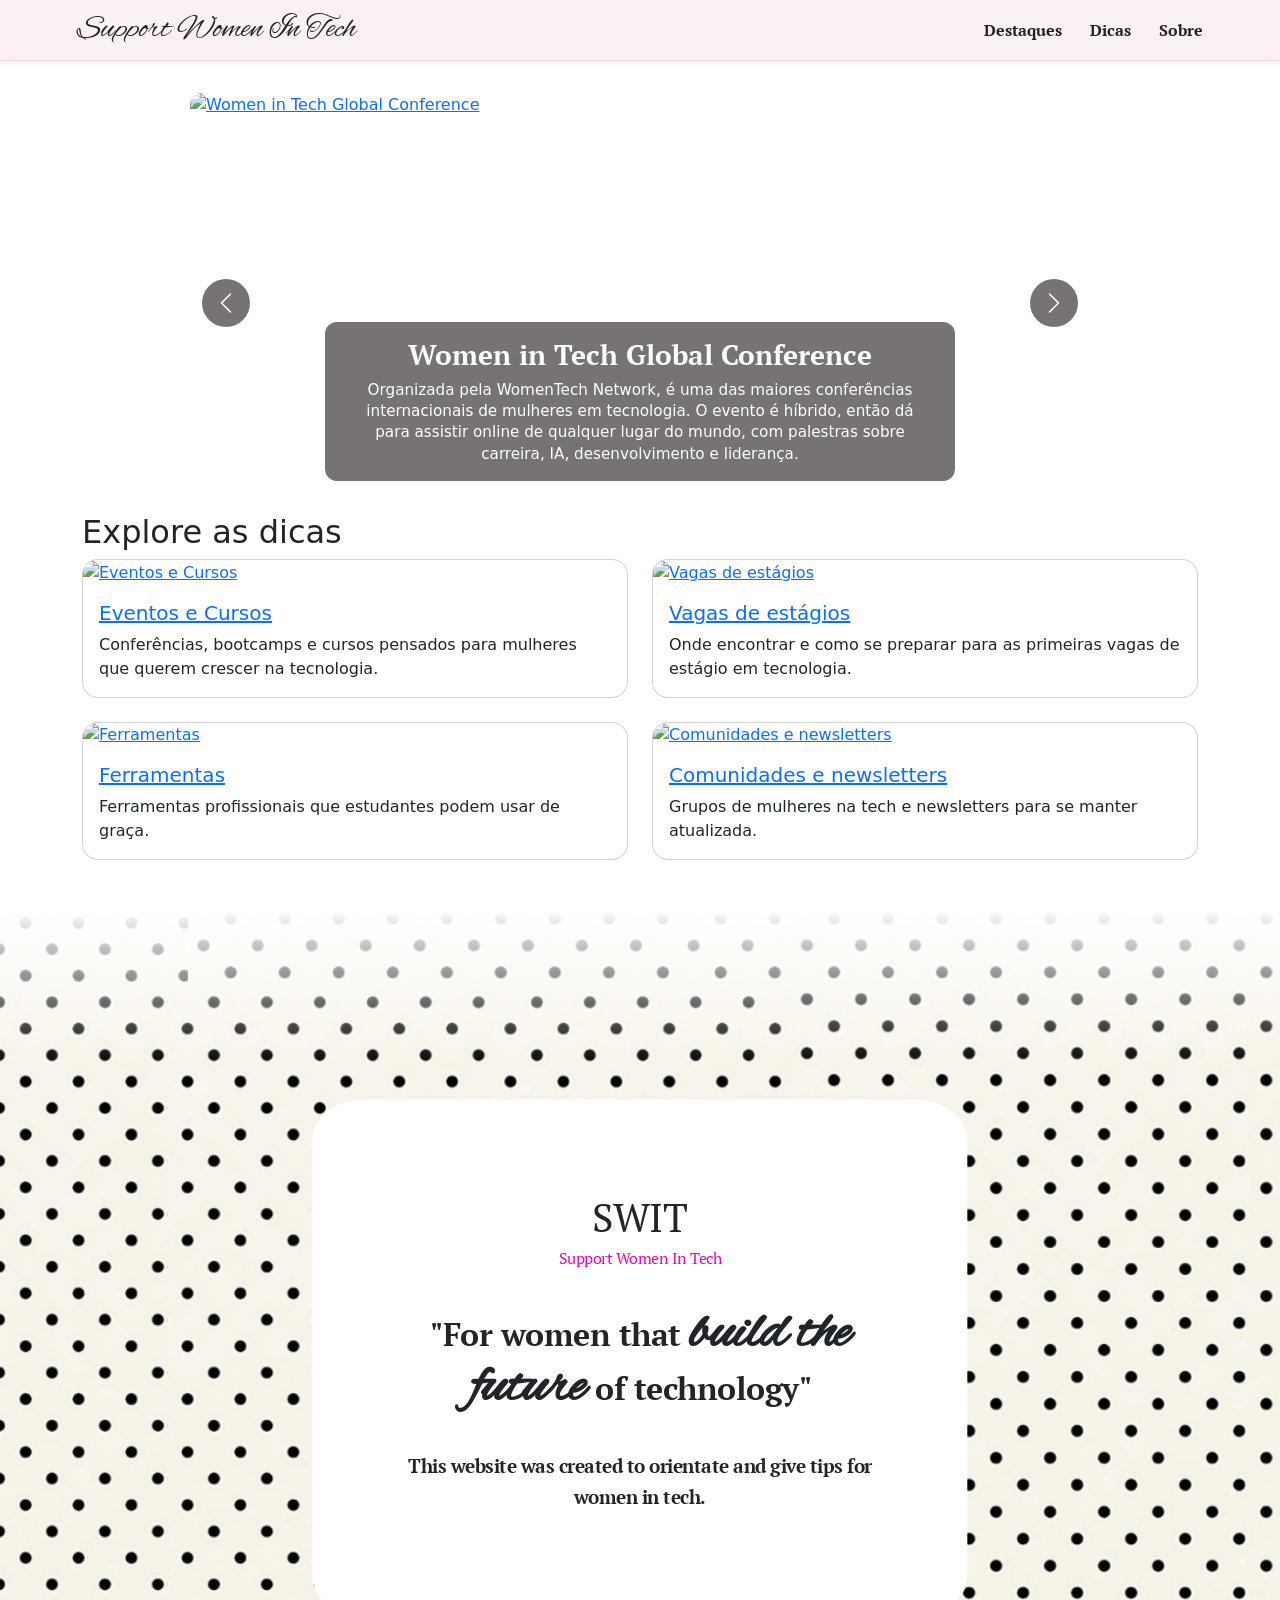
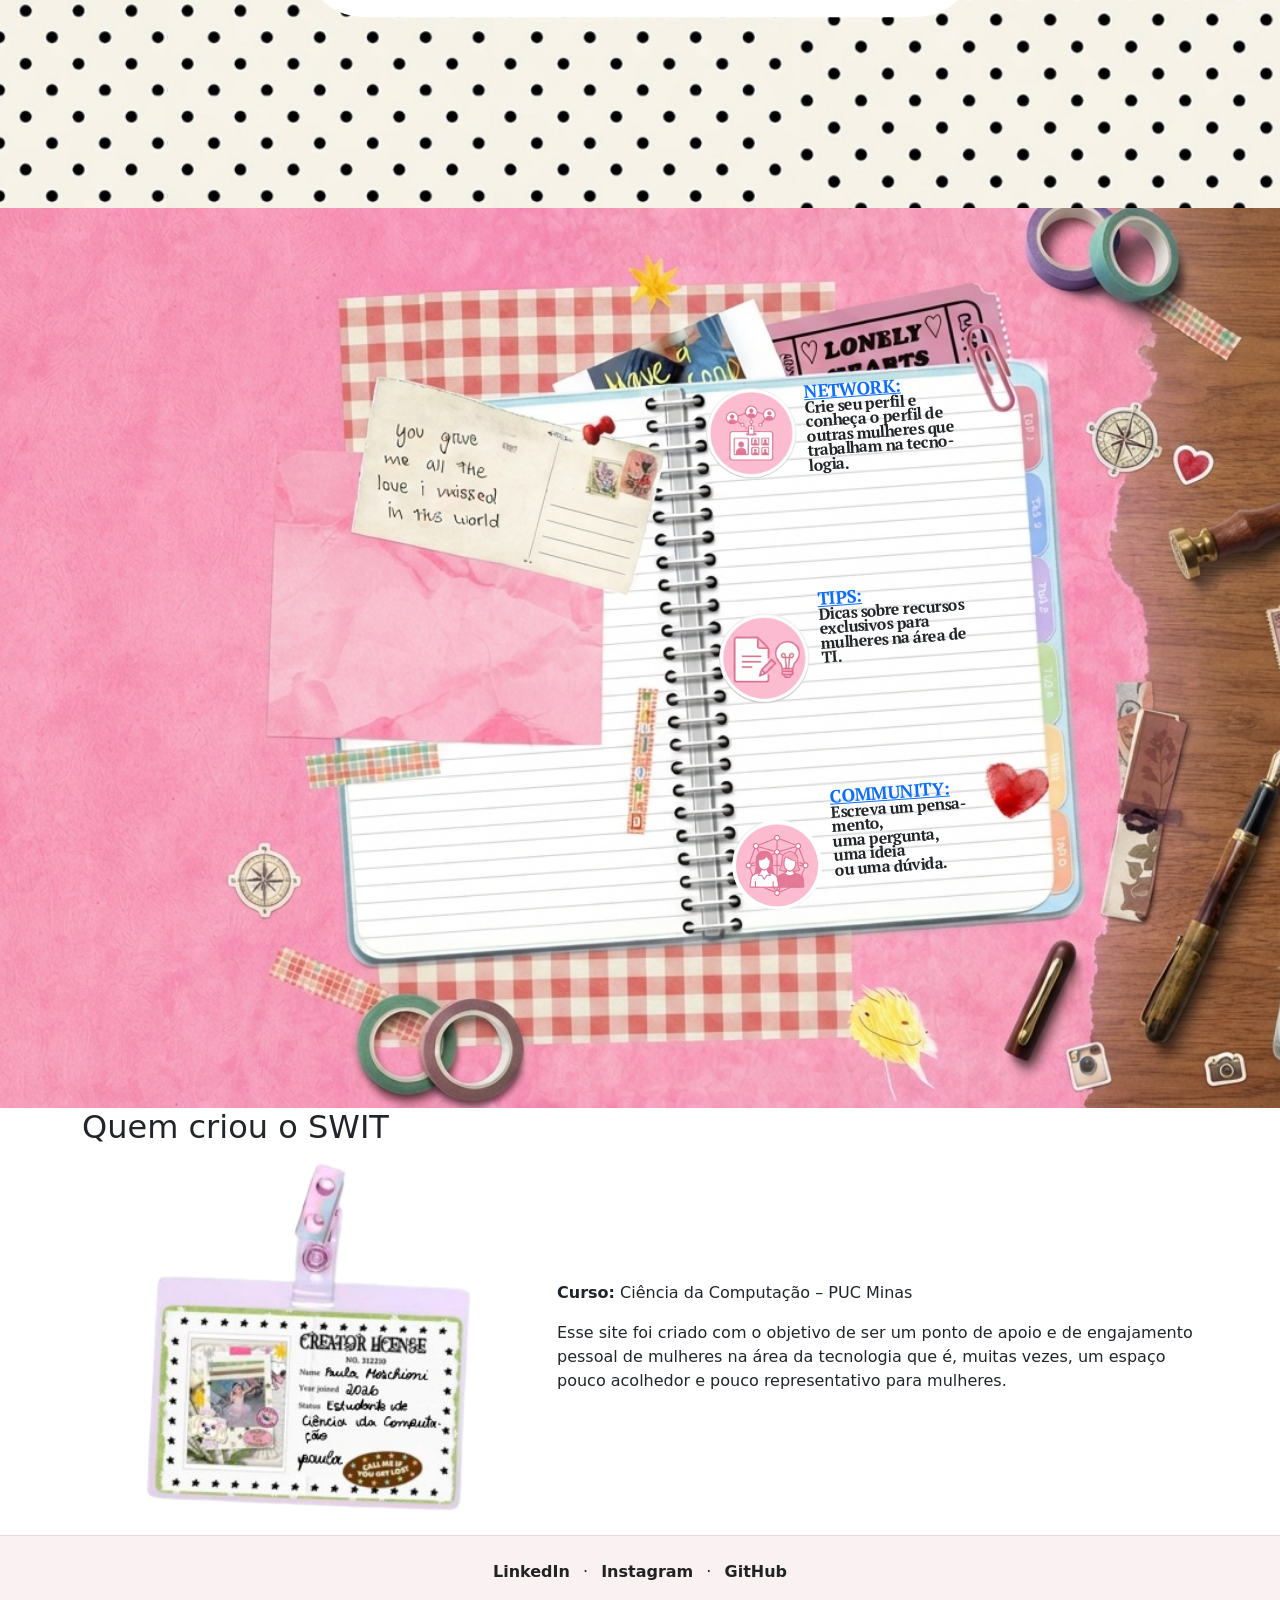
==== atividades praticas/trabalho pratico 1/index.html @ ad336fc8 "falta css" ====
<!DOCTYPE html>
<html lang="en">

<head>
    <meta charset="UTF-8">
    <meta name="viewport" content="width=device-width, initial-scale=1.0">
    <title>Swit: Support Women in tech</title>
    <!-- NOVO: CSS do Bootstrap (antes do seu, para o seu ter prioridade) -->
    <link href="https://cdn.jsdelivr.net/npm/bootstrap@5.0.2/dist/css/bootstrap.min.css" rel="stylesheet">
     <link rel="stylesheet" href="styles.css">
     <link href="https://fonts.googleapis.com/css2?family=PT+Serif:wght@700&display=swap" rel="stylesheet">
     <link rel="preconnect" href="https://fonts.googleapis.com">
    <link href="https://fonts.googleapis.com/css2?family=Alex+Brush&display=swap" rel="stylesheet">
</head>

<body>

    <header class = "cabecalho-principal">
        <p>Support Women In Tech </p> <!-- LOGO -->
        <!-- NOVO: links do cabeçalho -->
        <nav class="menu-topo">
            <a href="#destaques">Destaques</a>
            <a href="#categorias">Dicas</a>
            <a href="#sobre-autora">Sobre</a>
        </nav>
    </header>
    <main>
        <section id="destaques">
        <div class="container">
            <div id="carrosselDestaques" class="carousel slide">
                <div class="carousel-inner" id="carrossel-itens">
                </div>
                <button class="carousel-control-prev" type="button" data-bs-target="#carrosselDestaques" data-bs-slide="prev">
                    <span class="carousel-control-prev-icon"></span>
                </button>
                <button class="carousel-control-next" type="button" data-bs-target="#carrosselDestaques" data-bs-slide="next">
                    <span class="carousel-control-next-icon"></span>
                </button>
            </div>
        </div>
    </section>
        <section id="categorias">
            <div class="container">
            <h2>Explore as dicas</h2>
            <div class="row row-cols-1 row-cols-md-2 g-4" id="cards-categorias">
            </div>
            </div>
        </section>

        <!-- Segunda pagina: Informacoes do site + frase provocativa-->
        <section class = "sobre">
            <img src="images/bolinhas_desktop.png" alt= " ">
           <div>
            
            <h1>SWIT <br></h1>
            <h2>Support Women In Tech</h2>
        <p><br> "For women that <span class = "personaliza"> build the future </span>of technology"  <br> <br>
           <span> This website was created to orientate and give tips for women in tech. </span>
         </p>
           </div>
        </section>

        <!-- Terceira pagina: com os navs e direcionamentos das paginas-->
         <section class = "nav-menu">
            <img src="images/fundodesktop.png" alt= " " class="bg-desktop">
            <!-- <img src="../images/fundomobile.jpeg" alt="" class="bg-mobile"> -->
        <nav>
            <article id="network">
            <img src="images/logo-network.png" alt="" class="nwLOGO">
                <div>
                    <a href="network.html"><span class="linkN">NETWORK: </span> </a><br>
                  Crie seu perfil 
                  e<br> conheça o perfil de <br>
                  outras mulheres que <br>
                  trabalham na tecno- <br> 
                  logia.
                </div>
            
            </article>

            <article id="tips">  
                <img src="images/logo-tips.png" alt="Ícones tips" class="tpLOGO">
                <div>
                    <a href="tips.html"><span class="linkT">TIPS: </span></a><br>
                    Dicas sobre recursos <br> 
                    exclusivos para <br>mulheres 
                     na área de <br>TI.
                </div>
               
            </article>
            
            <article id="comunities">
                <img src="images/logo-community.png" alt="Ícones comu" class="cmntLOGO">
                <div>
                <a href="comunities.html"><span class="linkC">COMMUNITY: </span></a><br>
                  Escreva um pensa- <br>mento,<br>
                 uma pergunta,<br> uma ideia <br>
                  ou uma dúvida.
                </div>
               
            </article>

        </nav>
    </section>

<!--Seção 3 do enunciado - sobre a autora -->
        <section id="sobre-autora">
    <div class="container">
        <h2>Quem criou o SWIT</h2>
        <div class="row align-items-center">
            <div class="col-12 col-md-5 text-center">
                <img src="images/carteirinha-recortada.png" alt="Carteirinha de Paula Moschioni" class="img-fluid carteirinha">
            </div>
            <div class="col-12 col-md-7">
                <p><strong>Curso:</strong> Ciência da Computação – PUC Minas</p>
                    <p>Esse site foi criado com o objetivo de ser um ponto de apoio e de engajamento pessoal de mulheres na área da tecnologia que é, muitas vezes, um espaço pouco acolhedor e pouco representativo para mulheres. </p>
                    <p>
                       
                    </p>
            </div>
        </div>
    </div>
</section>

    
    </main>

    <footer class="rodape-site">
        <p><a href="https://www.linkedin.com/in/paulamoschioni">LinkedIn</a> · <a href="https://www.instagram.com/paula.moschioni/">Instagram</a> ·
            <a href="https://github.com/paulamoschioni">GitHub</a>
        </p>
    </footer>

    <script src="https://cdn.jsdelivr.net/npm/bootstrap@5.0.2/dist/js/bootstrap.bundle.min.js"></script>
    <script src="script.js"></script>

</body>
</html>
---- atividades praticas/trabalho pratico 1/styles.css ----
*{
    margin:0%;
    padding:0%;
}
html, body{
    height: 100%;
}
html{
    scroll-behavior: smooth; /*rolagem suave ao clicar nos links do menu*/
}

/*HEADER*/
.cabecalho-principal{
    position: sticky;  /*header fica fixo no topo ao rolar*/
    top: 0;
    z-index: 1000;
    display: flex;
    justify-content: space-between;
    align-items: center;
    padding: 14px 6%;
    background-color: #f9f1f2;
    border-bottom: 1px solid #f0d6dc;
    box-shadow: 0 2px 10px rgba(0, 0, 0, 0.06);
    font-family: 'PT Serif', serif;
}

.cabecalho-principal p{
    margin: 0;
    font-family: 'Alex Brush', cursive; /*mesma fonte de "build the future"*/
    font-size: 2rem; /*cursiva precisa ser maior para ficar legivel*/
    font-weight: 400;
    line-height: 1;
    color: #222;
}

.menu-topo{
    display: flex;
    gap: 28px;
}

.menu-topo a{
    position: relative;
    color: #222;
    text-decoration: none;
    font-weight: 700;
    font-size: 1rem;
    transition: color 0.2s;
}

/*linha rosa que aparece embaixo do link no hover*/
.menu-topo a::after{
    content: "";
    position: absolute;
    left: 0;
    bottom: -4px;
    width: 0;
    height: 2px;
    background-color: #e70ead;
    transition: width 0.25s;
}

.menu-topo a:hover{
    color: #e70ead;
}

.menu-topo a:hover::after{
    width: 100%;
}

/*CATEGORIAS - cards arredondados*/
#cards-categorias .card{
    border-radius: 16px;
    overflow: hidden;   /*faz a imagem do topo seguir as bordas arredondadas*/
}

#categorias{
    padding-bottom: 48px;   /*espaco entre os cards e o fundo de bolinhas*/
}

/*CARROSSEL - espaco abaixo do header e tamanho menor*/
#destaques{
    padding-top: 32px;        /*distancia entre o header e o carrossel*/
}

#carrosselDestaques{
    max-width: 900px;         /*deixa o carrossel mais estreito*/
    margin: 0 auto;           /*centraliza na tela*/
    border-radius: 12px;
    overflow: hidden;         /*faz a imagem respeitar as bordas arredondadas*/
}

#carrosselDestaques .carousel-item img{
    height: 420px;            /*altura fixa menor*/
    object-fit: cover;        /*corta a imagem sem distorcer*/
}

/*CARROSSEL - setas mais visiveis*/
#carrosselDestaques .carousel-control-prev,
#carrosselDestaques .carousel-control-next{
    opacity: 1;               /*bootstrap deixa as setas meio transparentes*/
    width: 8%;
}

#carrosselDestaques .carousel-control-prev-icon,
#carrosselDestaques .carousel-control-next-icon{
    width: 48px;
    height: 48px;
    background-color: rgba(8, 0, 3, 0.55); /*circulo escuro atras da seta*/
    background-size: 50%;                 /*seta menor dentro do circulo*/
    border-radius: 50%;
    transition: background-color 0.2s;
}

#carrosselDestaques .carousel-control-prev:hover .carousel-control-prev-icon,
#carrosselDestaques .carousel-control-next:hover .carousel-control-next-icon{
    background-color: #e70ead;            /*fica rosa ao passar o mouse*/
}

/*CARROSSEL - caixa de texto legivel sobre a imagem*/
.carousel-caption{
    background-color: rgba(8, 0, 3, 0.55); /*preto com opacidade baixa*/
    backdrop-filter: blur(4px);            /*desfoca a imagem atras da caixa*/
    border-radius: 12px;
    padding: 16px 24px;
    bottom: 2rem;

}

.carousel-caption h3{
    font-family: 'PT Serif', serif;
    font-weight: 700;
    margin-bottom: 8px;
}

.carousel-caption p{
    margin: 0;
    font-size: 0.95rem;
    line-height: 1.4;
}

/*compensa a altura do header fixo ao pular para uma secao*/
section[id]{
    scroll-margin-top: 70px;
}

/*SOBRE*/
.sobre {
position: relative;
height: 100vh;
}

/*faixa que vai do branco ao transparente, suavizando a entrada das bolinhas*/
.sobre::before{
  content: "";
  position: absolute;
  top: 0;
  left: 0;
  width: 100%;
  height: 160px;
  background: linear-gradient(to bottom, #ffffff, rgba(255, 255, 255, 0));
  z-index: 1;   /*fica por cima da imagem de bolinhas*/
}

.sobre div{
  z-index: 2;   
}
.sobre img {
  position: absolute;
  top: 0;
  left: 0;
  width: 100%;
  height: 100%;
  object-fit: cover; 
}


.sobre div{
background-color: white;
padding: 7.32%;
width: 51.2%;
height: auto; /*cresce junto com o texto, sem vazar*/
display: flow-root;
position: absolute;
top: 50%;
 left: 50%; 
 transform: translate(-50%, -50%);
 border-radius: 8%;
}
 .sobre div {
  font-family: 'PT Serif', serif;
  font-weight: 700;
  letter-spacing: -0.5px;
  line-height: 0.95;
}

.sobre p{
    font-size: 220%;
}
.sobre h1{
    font-size: 400%; 
}
.sobre h2{
    font-size:larger;
    color: #e70ead
}
.sobre div{
    text-align: center;
}
.sobre span{
    font-size: 60%;
}
.sobre .personaliza{
      font-family: 'Alex Brush', cursive;
     font-size: 1.8em;
    
}

/*NAV*/
.nav-menu {
position: relative;
height: 100vh;  /*ocupa a altura da tela para conseguir fixar logos*/
}
.nav-menu > img {
  position: absolute;
  top: 0;
  left: 0;
  width: 100%;
  height: 100%;
  object-fit: cover;
}

.nwLOGO,.tpLOGO, .cmntLOGO{
  position: absolute;
  width: 7%;
  transform: translate(-40%, -50%);
  z-index: 2;
}
.nwLOGO{
  top: 25%;
   left: 58%;
}
.tpLOGO{
  top: 50%;
   left: 59%;
}
.cmntLOGO{
  top: 73%;
   left: 60%;
}
#network div, #tips div, #comunities div{
font-size: medium;
position: absolute;
line-height: 91.9%;
}
#network div{
top: 19%; 
left: 63%; 
transform: translate(-50%, -50%);
transform: rotate(-4deg);
}
#tips div{
top: 42%; 
left: 64%; 
transform: translate(-50%, -51%);
transform: rotate(-4deg);
}
#comunities div{
top:64%;
left: 65%;
transform: translate(-50%, -50%);
transform: rotate(-4deg);
}
#network span, #tips span, #comunities span{
    font-size: large;
}

.nav-menu{
    font-family: 'PT Serif', serif;
  font-weight: 700;
  letter-spacing: -0.5px;
  line-height: 0.95;
}



/*PAGINA DE DETALHES*/
.pagina-detalhes{
    padding: 32px 0 56px;     /*espaco abaixo do header e antes do rodape*/
    background-color: #fdf8f9;
}

/*banner: imagem da categoria de fundo com o texto por cima*/
.detalhe-banner{
    position: relative;
    min-height: 340px;
    display: flex;
    align-items: flex-end;    /*texto fica na parte de baixo do banner*/
    border-radius: 20px;
    overflow: hidden;
    background-size: cover;
    background-position: center;
    box-shadow: 0 10px 30px rgba(0, 0, 0, 0.12);
}

/*camada escura em degrade para o texto branco ficar legivel*/
.detalhe-banner::before{
    content: "";
    position: absolute;
    inset: 0;                 /*ocupa o banner inteiro*/
    background: linear-gradient(to top, rgba(8, 0, 3, 0.85), rgba(8, 0, 3, 0.15));
}

.detalhe-banner-texto{
    position: relative;       /*fica por cima da camada escura*/
    padding: 40px;
    max-width: 720px;
    color: #ffffff;
}

.detalhe-etiqueta{
    display: inline-block;
    padding: 4px 14px;
    margin-bottom: 12px;
    border-radius: 999px;     /*formato de pilula*/
    background-color: rgba(231, 14, 173, 0.45);  /*mesmo rosa #e70ead, mais transparente*/
    backdrop-filter: blur(4px);                  /*desfoca a foto atras da etiqueta*/
    font-size: 0.75rem;
    font-weight: 700;
    letter-spacing: 1px;
    text-transform: uppercase;
}

.detalhe-banner-texto h1{
    font-family: 'PT Serif', serif;
    font-weight: 700;
    font-size: 2.6rem;
    margin-bottom: 8px;
}

.detalhe-banner-texto p{
    margin: 0;
    font-size: 1.05rem;
    opacity: 0.9;
}

/*texto explicativo da categoria*/
.detalhe-conteudo{
    max-width: 820px;
    margin: 36px 0 28px;
    font-size: 1.1rem;
    line-height: 1.7;
    color: #444;
    border-left: 4px solid #e70ead;   /*linha rosa ao lado do texto*/
    padding-left: 20px;
}

/*caixinhas "para quem e", "como aproveitar" e "dicas nesta categoria"*/
.detalhe-info{
    height: 100%;
    padding: 24px;
    background-color: #ffffff;
    border: 1px solid #f0d6dc;
    border-radius: 16px;
    box-shadow: 0 4px 14px rgba(0, 0, 0, 0.04);
}

.detalhe-info h5{
    font-size: 0.8rem;
    font-weight: 700;
    letter-spacing: 1px;
    text-transform: uppercase;
    color: #e70ead;
    margin-bottom: 10px;
}

.detalhe-info p{
    margin: 0;
    color: #333;
    line-height: 1.5;
}

.detalhe-numero{
    font-family: 'PT Serif', serif;
    font-size: 2.4rem;
    font-weight: 700;
    line-height: 1 !important;
}

/*secao dos cards de dicas*/
.secao-dicas{
    margin-top: 56px;
}

.titulo-secao{
    font-family: 'PT Serif', serif;
    font-weight: 700;
    margin-bottom: 24px;
}

.card-dica{
    border: 1px solid #f0d6dc;
    border-radius: 16px;
    overflow: hidden;
    box-shadow: 0 4px 14px rgba(0, 0, 0, 0.05);
    transition: transform 0.25s, box-shadow 0.25s;
}

/*card sobe um pouco ao passar o mouse*/
.card-dica:hover{
    transform: translateY(-6px);
    box-shadow: 0 14px 28px rgba(0, 0, 0, 0.12);
}

.card-dica .card-img-top{
    height: 180px;            /*imagem menor e com altura igual em todos os cards*/
    object-fit: cover;
}

.card-dica .card-body{
    display: flex;
    flex-direction: column;
    padding: 20px;
}

.card-dica .card-title{
    font-family: 'PT Serif', serif;
    font-weight: 700;
    font-size: 1.1rem;
}

.card-dica .card-text{
    font-size: 0.9rem;
    line-height: 1.55;
    color: #555;
}

.card-dica .btn{
    margin-top: auto;         /*empurra o botao para o fim do card*/
    align-self: flex-start;
    padding: 8px 22px;
    border: none;
    border-radius: 999px;
    background-color: #e70ead;
    font-weight: 700;
}

.card-dica .btn:hover{
    background-color: #b8098a;  /*rosa mais escuro no hover*/
}

.link-voltar{
    display: inline-block;
    margin-top: 40px;
    color: #e70ead;
    font-weight: 700;
    text-decoration: none;
}

.link-voltar:hover{
    text-decoration: underline;
}

/*SOBRE A AUTORA - carteirinha ao lado do texto*/
.carteirinha{
    width: 100%;              /*ocupa toda a coluna*/
    max-width: 340px;         /*limite para nao ficar gigante nem borrada*/
    margin-bottom: 16px;      /*espaco quando a imagem fica em cima do texto no celular*/
}

/*RODAPE*/
.rodape-site{
    padding: 24px;
    text-align: center;
    background-color: #f9f1f2;
    border-top: 1px solid #f0d6dc;
}

.rodape-site p{
    margin: 0;
}

.rodape-site a{
    color: #222;
    font-weight: 700;
    text-decoration: none;
    margin: 0 8px;
}

.rodape-site a:hover{
    color: #e70ead;
}

/* ADAPTAÇÕES VIEWPORT*/
@media (max-width: 600px){  /*cobre mobiles*/

  .cabecalho-principal{
    flex-direction: column;  /*nome em cima, links embaixo*/
    gap: 8px;
    padding: 10px 4%;
  }
  .menu-topo{
    gap: 18px;
  }
  #carrosselDestaques .carousel-item img{
    height: 240px;  /*carrossel mais baixo no celular*/
  }

  .detalhe-banner{
    min-height: 260px;
  }
  .detalhe-banner-texto{
    padding: 24px;
  }
  .detalhe-banner-texto h1{
    font-size: 1.8rem;
  }


    .sobre h1 {
    font-size: 250%;
    }

  .sobre p {
    font-size: 130%;
  }
  .nwLOGO, .tpLOGO, .cmntLOGO {
    display: none;    /*faz os icones redondos sumirem na versao mobile*/
  }
  #network div{
  top: 22%; 
left: 64%; 
}
#tips div{
top: 42%; 
left: 66%; 
}
#comunities div{
top:60%;
left: 68%;
}

}

@media (min-width: 601px) and (max-width: 1023px){

  .sobre div {
    width: 70%;
    height: auto;
    padding: 7%;
  }

  .sobre h1 {
    font-size: 250%;
  }

  .sobre h2 {
    font-size: 100%;
  }

  .sobre p{
    font-size: 140%;
  }

  .sobre .personaliza{
    font-size: 1.9em;
  }

  .sobre span{
    font-size: 70%;
  }
  #network div{
  top: 22%; 
left: 64%; 
}
#tips div{
top: 42%; 
left: 66%; 
}
#comunities div{
top:60%;
left: 67%;
}
.nwLOGO{
  top: 30%;
}
.tpLOGO{
  top: 48%;
}
.cmntLOGO{
  top: 67%;
}
}

@media (min-width: 1024px){
 .sobre h1 {
    font-size: 250%;
  }

  .sobre h2 {
    font-size: 100%;
  }

  .sobre p{
    font-size: 200%;
  }

}
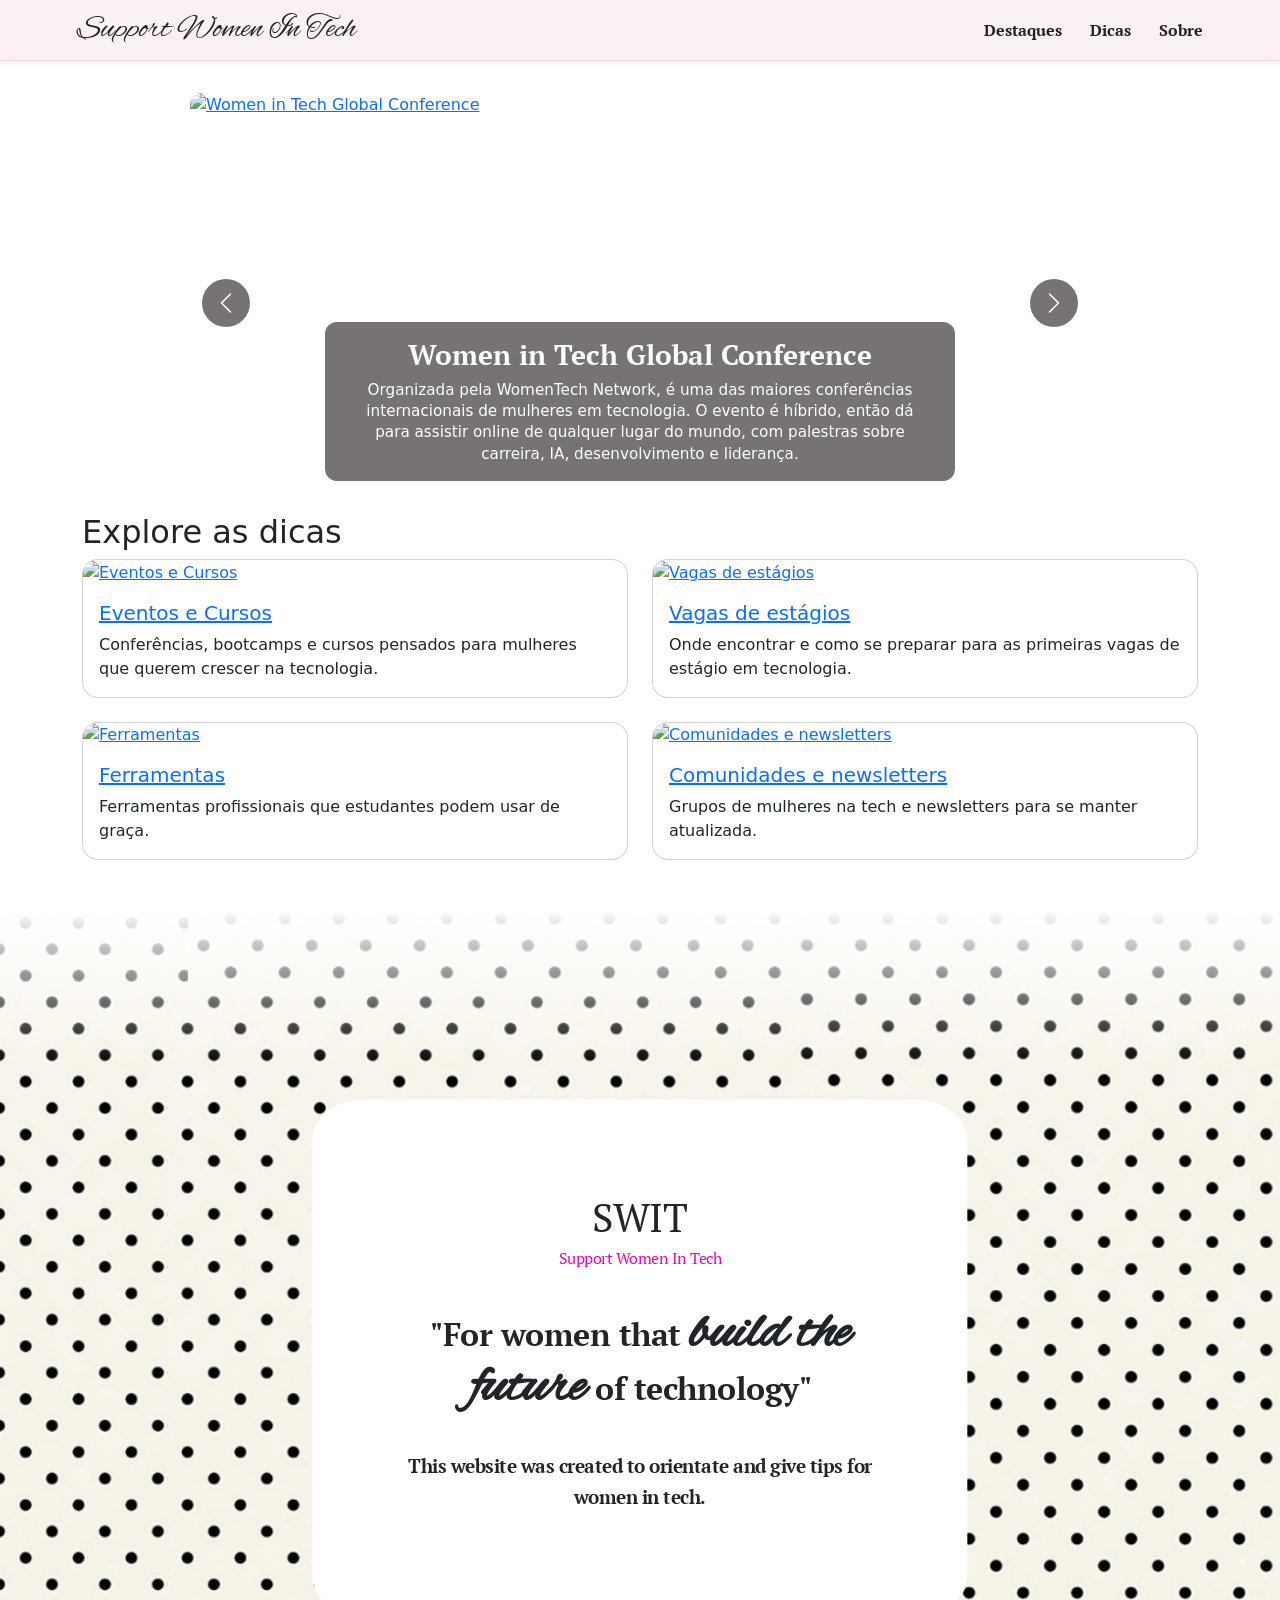
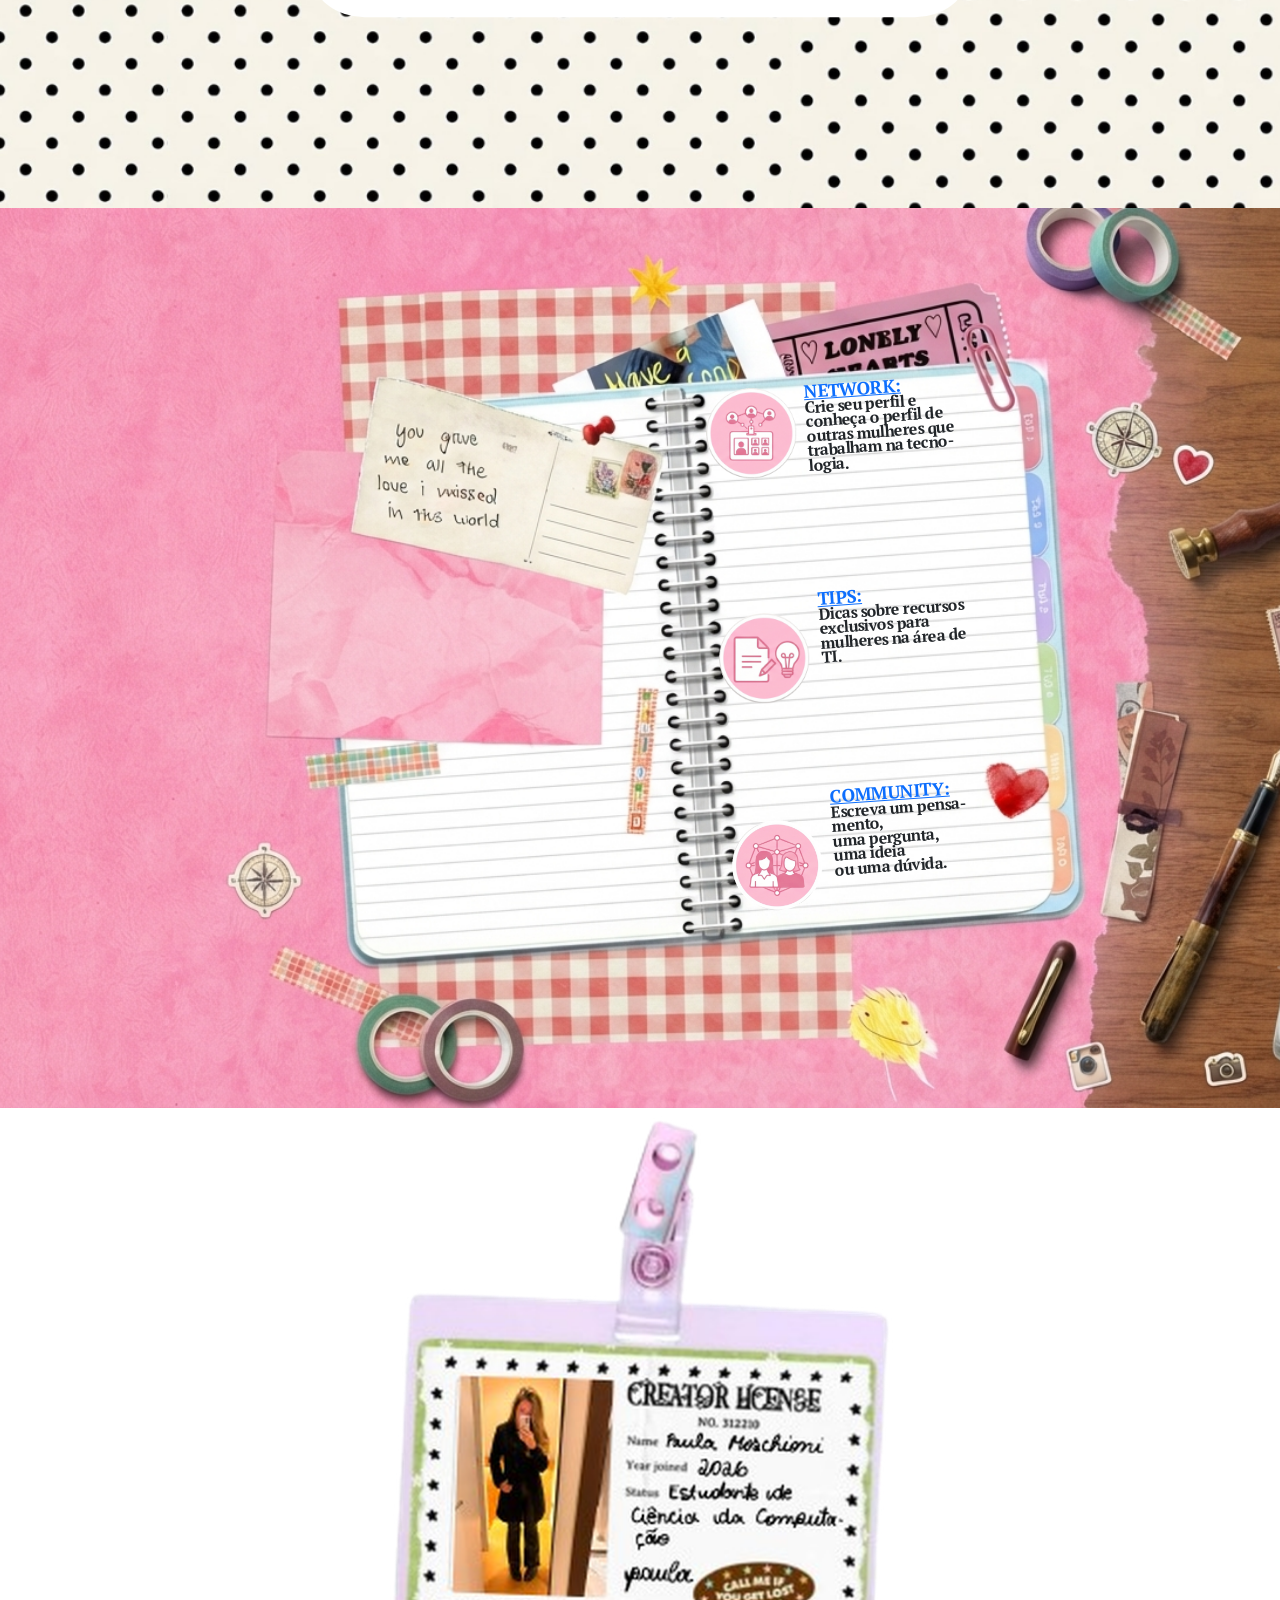
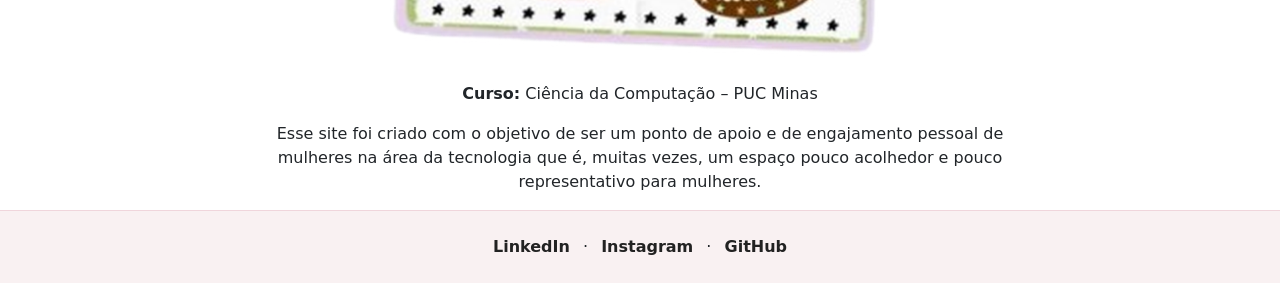
==== commit 5b39ba48: "final version" ====
--- a/atividades praticas/trabalho pratico 1/index.html
+++ b/atividades praticas/trabalho pratico 1/index.html
@@ -106,12 +106,11 @@
 <!--Seção 3 do enunciado - sobre a autora -->
         <section id="sobre-autora">
     <div class="container">
-        <h2>Quem criou o SWIT</h2>
-        <div class="row align-items-center">
-            <div class="col-12 col-md-5 text-center">
+        <div class="row justify-content-center">
+            <div class="col-12 text-center">
                 <img src="images/carteirinha-recortada.png" alt="Carteirinha de Paula Moschioni" class="img-fluid carteirinha">
             </div>
-            <div class="col-12 col-md-7">
+            <div class="col-12 col-md-8 text-center">
                 <p><strong>Curso:</strong> Ciência da Computação – PUC Minas</p>
                     <p>Esse site foi criado com o objetivo de ser um ponto de apoio e de engajamento pessoal de mulheres na área da tecnologia que é, muitas vezes, um espaço pouco acolhedor e pouco representativo para mulheres. </p>
                     <p>
--- a/atividades praticas/trabalho pratico 1/styles.css
+++ b/atividades praticas/trabalho pratico 1/styles.css
@@ -71,6 +71,15 @@
 #cards-categorias .card{
     border-radius: 16px;
     overflow: hidden;   /*faz a imagem do topo seguir as bordas arredondadas*/
+    transition: transform 0.25s, box-shadow 0.25s, background-color 0.25s;   /*efeito suave*/
+}
+
+/*card fica em destaque ao passar o mouse*/
+#cards-categorias .card:hover{
+    transform: translateY(-6px);                     /*sobe um pouco*/
+    background-color: #d6ecf8;                       /*azul bebe*/
+    border-color: #a9d4ee;
+    box-shadow: 0 14px 28px rgba(0, 0, 0, 0.15);     /*sombra mais forte*/
 }
 
 #categorias{
@@ -463,7 +472,7 @@
 /*SOBRE A AUTORA - carteirinha ao lado do texto*/
 .carteirinha{
     width: 100%;              /*ocupa toda a coluna*/
-    max-width: 340px;         /*limite para nao ficar gigante nem borrada*/
+    max-width: 520px;         /*carteirinha grande e legivel*/
     margin-bottom: 16px;      /*espaco quando a imagem fica em cima do texto no celular*/
 }
 
